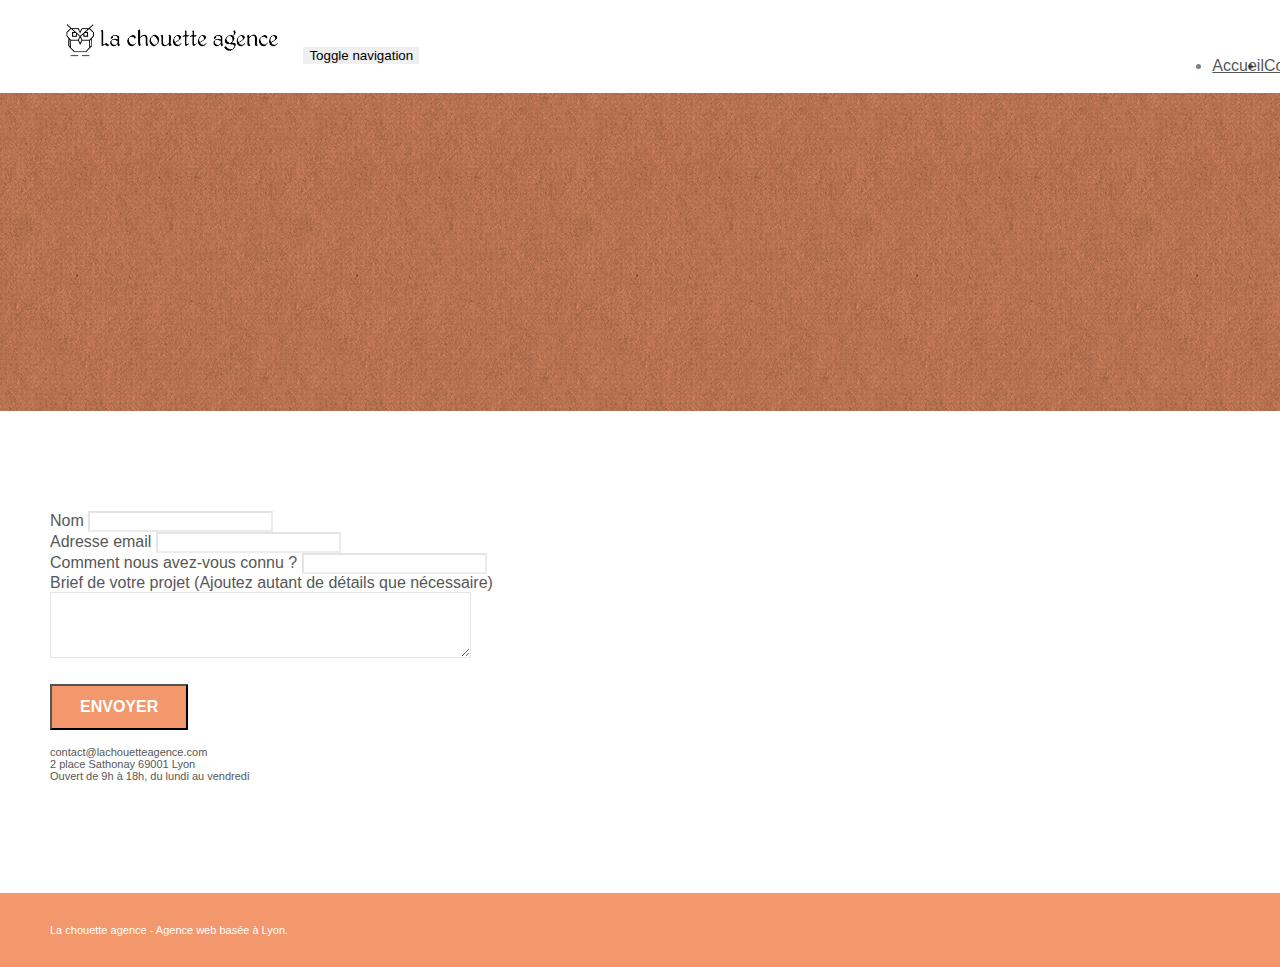
==== contact.html @ 557439ee "add modification nom page2" ====
<!doctype html>
<html lang="fr">
<head>
    <meta charset="utf-8">
    <meta name="description" content="La page contact de notre site web, vous permet d'obtenir des informations concernant vos futurs projets avec notre agence.">
    <meta name="viewport" content="width=device-width, initial-scale=1.0, viewport-fit=cover">
    <link rel="shortcut icon" type="image/png" href="favicon.jpg">
    
	<link rel="stylesheet" type="text/css" href="./css/bootstrap.min.css">
	<link rel="stylesheet" type="text/css" href="style.css">
	<link rel="stylesheet" type="text/css" href="./css/font-awesome.min.css">
	<link rel="stylesheet" type="text/css" href="./css/et-line.min.css">
	
    
	<script src="./js/jquery-2.1.0.min.js"></script>
	<script src="./js/bootstrap.min.js"></script>
	<script src="./js/blocs.min.js"></script>
	<script src="./js/jqBootstrapValidation.js"></script>
	<script src="./js/formHandler.js"></script>
    <title>La Chouette Agence, Page de Contact pour plus d'informations</title>

    
<!-- Analytics -->
 
<!-- Analytics END -->
    
</head>
<body>
<!-- Principal conteneur -->
<div class="page-container">
    
<!-- bloc-0 -->
<div class="bloc bgc-white l-bloc " id="bloc-0">
	<div class="container bloc-sm">
		<nav class="navbar row">
			<div class="navbar-header">
				<a class="navbar-brand" href="index.html"><img src="img/la-chouette-agence.png" alt="atlanta web design logo" height="40" /></a>
				<button id="nav-toggle" type="button" class="ui-navbar-toggle navbar-toggle" data-toggle="collapse" data-target=".navbar-1">
					<span class="sr-only">Toggle navigation</span><span class="icon-bar"></span><span class="icon-bar"></span><span class="icon-bar"></span>
				</button>
			</div>
			<div class="collapse navbar-collapse navbar-1 special-dropdown-nav">
				<ul class="site-navigation nav navbar-nav">
					<li>
						<a href="index.html">Accueil</a>
					</li>
					<li>
						<a href="contact.html">Contactez-nous</a>
					</li>
				</ul>
			</div>
		</nav>
	</div>
</div>
<!-- bloc-0 END -->

<!-- bloc-6 -->
<div class="bloc bg-dots-bg bg-repeat bgc-atomic-tangerine d-bloc bloc-bg-texture texture-paper" id="bloc-6">
	<div class="container bloc-lg">
		<div class="row">
			<div class="col-sm-12">
				<h1 class="text-center hero-bloc-text tc-white">
					Parlons web design !
				</h1>
				<p class="text-center mg-lg tc-white tight-width-whitespace">
					Nous sommes ravis que vous souhaitiez collaborer avec notre agence.<br>
					Parlez-nous de votre projet en complétant le formulaire ci-dessous.
				</p>
			</div>
		</div>
	</div>
</div>
<!-- bloc-6 END -->

<!-- bloc-7 -->
<div class="bloc bgc-white l-bloc" id="bloc-7">
	<div class="container bloc-lg">
		<div class="row">
			<div class="col-sm-6">
				<form id="form_1" novalidate success-msg="Your message has been sent." fail-msg="Sorry it seems that our mail server is not responding, Sorry for the inconvenience!">
					<div class="form-group">
						<label>
							Nom
						</label>
						<input id="name" class="form-control" required />
					</div>
					<div class="form-group">
						<label>
							Adresse email
						</label>
						<input id="email" class="form-control" type="email" required />
					</div>
					<div class="form-group">
						<label>
							Comment nous avez-vous connu ?
						</label>
						<input class="form-control" type="email" required id="input_504" />
					</div>
					<div class="form-group">
						<label>
							Brief de votre projet (Ajoutez autant de détails que nécessaire)<br>
						</label><textarea id="message" class="form-control" rows="4" cols="50" required></textarea>
					</div> 
					<button class="bloc-button btn btn-lg btn-block cta-hero btn-atomic-tangerine" type="submit">
						Envoyer
					</button>
				</form>
			</div>
			<div class="col-sm-6">
				<p>
					contact@lachouetteagence.com<br>2 place Sathonay 69001 Lyon<br>Ouvert de 9h à 18h, du lundi au vendredi<br>
				</p>
			</div>
		</div>
	</div>
</div>
<!-- bloc-7 END -->

<!-- ScrollToTop Button -->
<a class="bloc-button btn btn-d scrollToTop" onclick="scrollToTarget('1')"><span class="fa fa-chevron-up"></span></a>
<!-- ScrollToTop Button END-->


<!-- Footer - bloc-8 -->
<div class="bloc bgc-atomic-tangerine d-bloc" id="bloc-8">
	<div class="container bloc-sm">
		<div class="row">
			<div class="col-sm-12">
				<p class="text-center white">
					La chouette agence - Agence web basée à Lyon.<br>
				</p>
				<div class="row row-no-gutters social">
					<div class="col-sm-3">
						<div class="text-center">
							<a class="social" href="index.html"><span class="fa fa-twitter icon-md"></span></a>
						</div>
					</div>
					<div class="col-sm-3">
						<div class="text-center">
							<a class="social" href="index.html"><span class="fa fa-facebook icon-md"></span></a>
						</div>
					</div>
					<div class="col-sm-3">
						<div class="text-center">
							<a class="social" href="index.html"><span class="fa fa-dribbble icon-md"></span></a>
						</div>
					</div>
					<div class="col-sm-3">
						<div class="text-center">
							<a class="social" href="index.html"><span class="fa fa-instagram icon-md"></span></a>
						</div>
					</div>
				</div>
			</div>
		</div>
	</div>
</div>
<!-- Footer - bloc-8 END -->

</div>
<!-- Principal conteneur END -->
    

</body>
</html>
---- style.css ----
body {
    margin: 0;
    padding: 0;
    background: #FFF;
    overflow-x: hidden;
    -webkit-font-smoothing: antialiased;
    -moz-osx-font-smoothing: grayscale;
}

a,
button {
    transition: all .3s ease-in-out;
    outline: none!important;
}

a:hover {
    text-decoration: none;
    cursor: pointer;
}

#page-loading-blocs-notifaction {
    position: fixed;
    top: 0;
    bottom: 0;
    width: 100%;
    z-index: 100000;
    background: #FFFFFF url("img/pageload-spinner.gif") no-repeat center center;
}

.bloc {
    width: 100%;
    clear: both;
    background: 50% 50% no-repeat;
    padding: 0 50px;
    -webkit-background-size: cover;
    -moz-background-size: cover;
    -o-background-size: cover;
    background-size: cover;
    position: relative;
}

.bloc .container {
    padding-left: 0;
    padding-right: 0;
}

.bloc-lg {
    padding: 100px 50px;
}

.bloc-md {
    padding: 50px;
}

.bloc-sm {
    padding: 20px 50px;
}

.bg-center,
.bg-l-edge,
.bg-r-edge,
.bg-t-edge,
.bg-b-edge,
.bg-tl-edge,
.bg-bl-edge,
.bg-tr-edge,
.bg-br-edge,
.bg-repeat {
    -webkit-background-size: auto!important;
    -moz-background-size: auto!important;
    -o-background-size: auto!important;
    background-size: auto!important;
}

.bg-repeat {
    background: repeat;
}

.bg-t-edge {
    background: top no-repeat;
}

.bloc-bg-texture::before {
    content: "";
    background-size: 2px 2px;
    position: absolute;
    top: 0;
    bottom: 0;
    left: 0;
    right: 0;
}

.texture-paper::before {
    background: url("img/texture-paper.png");
    background-size: 280px 280px;
}

.b-parallax {
    background-attachment: fixed;
}

.d-bloc {
    color: rgba(255, 255, 255, .7);
}

.d-bloc button:hover {
    color: rgba(255, 255, 255, .9);
}

.d-bloc .icon-round,
.d-bloc .icon-square,
.d-bloc .icon-rounded,
.d-bloc .icon-semi-rounded-a,
.d-bloc .icon-semi-rounded-b {
    border-color: rgba(255, 255, 255, .9);
}

.d-bloc .divider-h span {
    border-color: rgba(255, 255, 255, .2);
}

.d-bloc .a-btn,
.d-bloc .navbar a,
.d-bloc .navbar-brand,
.d-bloc a .icon-sm,
.d-bloc a .icon-md,
.d-bloc a .icon-lg,
.d-bloc a .icon-xl,
.d-bloc h1 a,
.d-bloc h2 a,
.d-bloc h3 a,
.d-bloc h4 a,
.d-bloc h5 a,
.d-bloc h6 a,
.d-bloc p a {
    color: rgba(255, 255, 255, .6);
}

.d-bloc .a-btn:hover,
.d-bloc .navbar a:hover,
.d-bloc .navbar-brand:hover,
.d-bloc a:hover .icon-sm,
.d-bloc a:hover .icon-md,
.d-bloc a:hover .icon-lg,
.d-bloc a:hover .icon-xl,
.d-bloc h1 a:hover,
.d-bloc h2 a:hover,
.d-bloc h3 a:hover,
.d-bloc h4 a:hover,
.d-bloc h5 a:hover,
.d-bloc h6 a:hover,
.d-bloc p a:hover {
    color: rgba(255, 255, 255, 1);
}

.d-bloc .navbar-toggle .icon-bar {
    background: rgba(255, 255, 255, 1);
}

.d-bloc .btn-wire,
.d-bloc .btn-wire:hover {
    color: rgba(255, 255, 255, 1);
    border-color: rgba(255, 255, 255, 1);
}

.d-bloc .panel {
    color: rgba(0, 0, 0, .5);
}

.d-bloc .panel button:hover {
    color: rgba(0, 0, 0, .7);
}

.d-bloc .panel icon {
    border-color: rgba(0, 0, 0, .7);
}

.d-bloc .panel .divider-h span {
    border-color: rgba(0, 0, 0, .1);
}

.d-bloc .panel .a-btn {
    color: rgba(0, 0, 0, .6);
}

.d-bloc .panel .a-btn:hover {
    color: rgba(0, 0, 0, 1);
}

.d-bloc .panel .btn-wire,
.d-bloc .panel .btn-wire:hover {
    color: rgba(0, 0, 0, .7);
    border-color: rgba(0, 0, 0, .3);
}

.d-bloc .panel,
.l-bloc {
    color: rgba(0, 0, 0, .5);
}

.d-bloc .panel button:hover,
.l-bloc button:hover {
    color: rgba(0, 0, 0, .7);
}

.l-bloc .icon-round,
.l-bloc .icon-square,
.l-bloc .icon-rounded,
.l-bloc .icon-semi-rounded-a,
.l-bloc .icon-semi-rounded-b {
    border-color: rgba(0, 0, 0, .7);
}

.d-bloc .panel .divider-h span,
.l-bloc .divider-h span {
    border-color: rgba(0, 0, 0, .1);
}

.d-bloc .panel .a-btn,
.l-bloc .a-btn,
.l-bloc .navbar a,
.l-bloc .navbar-brand,
.l-bloc a .icon-sm,
.l-bloc a .icon-md,
.l-bloc a .icon-lg,
.l-bloc a .icon-xl,
.l-bloc h1 a,
.l-bloc h2 a,
.l-bloc h3 a,
.l-bloc h4 a,
.l-bloc h5 a,
.l-bloc h6 a,
.l-bloc p a {
    color: rgba(0, 0, 0, .6);
}

.d-bloc .panel .a-btn:hover,
.l-bloc .a-btn:hover,
.l-bloc .navbar a:hover,
.l-bloc .navbar-brand:hover,
.l-bloc a:hover .icon-sm,
.l-bloc a:hover .icon-md,
.l-bloc a:hover .icon-lg,
.l-bloc a:hover .icon-xl,
.l-bloc h1 a:hover,
.l-bloc h2 a:hover,
.l-bloc h3 a:hover,
.l-bloc h4 a:hover,
.l-bloc h5 a:hover,
.l-bloc h6 a:hover,
.l-bloc p a:hover {
    color: rgba(0, 0, 0, 1);
}

.l-bloc .navbar-toggle .icon-bar {
    color: rgba(0, 0, 0, .6);
}

.d-bloc .panel .btn-wire,
.d-bloc .panel .btn-wire:hover,
.l-bloc .btn-wire,
.l-bloc .btn-wire:hover {
    color: rgba(0, 0, 0, .7);
    border-color: rgba(0, 0, 0, .3);
}

.voffset {
    margin-top: 30px;
}

.voffset-lg {
    margin-top: 80px;
}

.row-no-gutters {
    margin-right: 0;
    margin-left: 0;
}

.row.row-no-gutters > [class^="col-"],
.row.row-no-gutters > [class*=" col-"] {
    padding-right: 0;
    padding-left: 0;
}

#bloc-1-hero h1 {
    font-size: 32px;
}

.navbar {
    margin-bottom: 0;
    z-index: 1;
}

.navbar-brand {
    height: auto;
    padding: 3px 15px;
    font-size: 25px;
    font-weight: normal;
    font-weight: 600;
    line-height: 44px;
}

.navbar-brand img {
    max-height: 200px;
    margin: 0 5px 0 0;
    display: inline;
}

.navbar-brand img[src$=svg] {
    min-width: 100px;
}

.nav-center .navbar-brand img {
    margin: 0;
}

.navbar .nav {
    padding-top: 2px;
    margin-right: -16px;
    float: right;
    z-index: 1;
}

.nav > li {
    float: left;
    margin-top: 4px;
    font-size: 16px;
}

.navbar-nav .open .dropdown-menu > li > a {
    text-align: inherit;
}

.nav > li a:hover,
.nav > li a:focus {
    background: transparent;
}

.navbar-toggle {
    margin: 10px 10px 0 0;
    border: 0px;
}

.navbar-toggle:hover {
    background: transparent!important;
}

.navbar-toggle .icon-bar {
    background-color: rgba(0, 0, 0, .5);
    width: 26px;
}

.nav-invert .navbar .nav {
    float: left;
}

.nav-invert .navbar-header,
.nav-invert .navbar-brand {
    float: right;
    position: relative;
    z-index: 2;
}

@media (min-width: 768px) {
    .site-navigation {
        position: absolute;
        top: 50%;
        right: 20px;
        transform: translate(0, -50%);
        -webkit-transform: translateY(-50%);
    }
    .nav > li .dropdown-menu a,
    .nav > li .dropdown-menu a:hover {
        color: #484848;
    }
    .nav-invert .site-navigation {
        left: 0;
        right: 0;
    }
    .nav-center {
        text-align: center;
    }
    .nav-center .navbar-header {
        width: 100%;
    }
    .nav-center .navbar-header,
    .nav-center .navbar-brand,
    .nav-center .nav > li {
        float: none;
        display: inline-block;
    }
    .nav-center .site-navigation {
        position: relative;
        width: 100%;
        right: 0;
        margin-right: 0px;
        margin-top: 20px;
    }
    .nav-center.mini-nav .navbar-toggle {
        float: none;
        margin: 10px auto 0;
    }
}

.nav > li > .dropdown a {
    background: none!important;
    display: block;
    padding: 14px 15px;
}

nav .caret {
    margin: 0 5px;
}

.dropdown-menu .dropdown-menu {
    top: -8px;
    left: 100%;
}

.dropdown-menu .dropmenu-flow-right {
    top: 100%;
    left: 0;
    margin-left: -1px;
    border-top-left-radius: 0;
    border-top-right-radius: 0;
}

.dropdown-menu .dropdown span {
    border: 4px solid black;
    border-top-color: transparent;
    border-right-color: transparent;
    border-bottom-color: transparent;
    margin: 6px -5px 0 0!important;
    float: right;
}

.mg-md {
    margin-top: 10px;
    margin-bottom: 20px;
}

.mg-lg {
    margin-top: 10px;
    margin-bottom: 40px;
}

.btn {
    margin: 0 5px 5px 0;
}

.btn.pull-right {
    margin: 0 0 5px 5px;
}

.btn-d,
.btn-d:hover,
.btn-d:focus {
    color: #FFF;
    background: rgba(0, 0, 0, .3);
}

button {
    outline: none!important;
}

.btn-rd {
    border-radius: 40px;
}

.btn-clean {
    border: 1px solid rgba(0, 0, 0, .08);
    border-bottom-color: rgba(0, 0, 0, .1);
    text-shadow: 0 1px 0 rgba(0, 0, 1, .1);
    box-shadow: 0 1px 3px rgba(0, 0, 1, .25), inset 0 1px 0 0 rgba(255, 255, 255, .15);
}

.icon-md {
    font-size: 30px!important;
}

.icon-lg {
    font-size: 60px!important;
}

.sm-shadow {
    text-shadow: 0 1px 2px rgba(0, 0, 0, .3);
}

.panel-sq,
.panel-sq .panel-heading,
.panel-sq .panel-footer {
    border-radius: 0;
}

.panel-rd {
    border-radius: 30px;
}

.panel-rd .panel-heading {
    border-radius: 29px 29px 0 0;
}

.panel-rd .panel-footer {
    border-radius: 0 0 29px 29px;
}

.form-control {
    border-color: rgba(0, 0, 0, .1);
    box-shadow: none;
}

.scrollToTop {
    width: 40px;
    height: 40px;
    position: fixed;
    bottom: 20px;
    right: 20px;
    opacity: 0;
    z-index: 500;
    transition: all .3s ease-in-out;
}

.scrollToTop span {
    margin-top: 6px;
}

.showScrollTop {
    font-size: 14px;
    opacity: 1;
}

a[data-lightbox] {
    position: relative;
    display: block;
    text-align: center;
}

a[data-lightbox]:hover::before {
    content: "+";
    font-family: "HelveticaNeue-Light", "Helvetica Neue Light", "Helvetica Neue", Helvetica, Arial;
    font-size: 32px;
    width: 50px;
    height: 50px;
    margin-left: -25px;
    border-radius: 50%;
    background: rgba(0, 0, 0, .6);
    color: #FFF;
    font-weight: 100;
    z-index: 1;
    position: absolute;
    top: 50%;
    transform: translateY(-50%);
    -webkit-transform: translateY(-50%);
}

a[data-lightbox]:hover img {
    opacity: 0.6;
    -webkit-animation-fill-mode: none;
    animation-fill-mode: none;
}

#lightbox-modal {
    display: flex;
    align-items: center;
}

#lightbox-modal .modal-dialog {
    width: 90%;
    max-width: 900px;
    margin: 0 auto 0;
}

#lightbox-modal .modal-dialog img {
    max-height: 90vh;
    margin: 0 auto;
}

.lightbox-caption {
    padding: 20px;
    color: #FFF;
    background: rgba(0, 0, 0, .5);
    position: absolute;
    left: 15px;
    right: 15px;
    bottom: 5px;
}

.close-lightbox {
    color: #FFF;
    font-size: 30px;
    position: absolute;
    top: 20px;
    right: 20px;
    z-index: 20;
    background: rgba(0, 0, 0, .5);
    border: none;
    line-height: 30px;
    padding: 0 9px 5px;
    opacity: 0.3;
}

.close-lightbox:hover,
.next-lightbox:hover,
.prev-lightbox:hover {
    opacity: 1.0;
    color: #FFF;
}

.next-lightbox,
.prev-lightbox {
    font-size: 20px;
    color: rgba(255, 255, 255, .9);
    background: rgba(0, 0, 0, .5);
    transition: all .2s ease-in-out;
    position: absolute;
    top: 45%;
    z-index: 1;
    opacity: 0.4;
}

.next-lightbox {
    padding: 6px 8px 1px 13px;
    right: 25px;
}

.prev-lightbox {
    padding: 6px 13px 1px 10px;
    left: 25px;
}

.snapshot-lb .modal-body {
    padding-bottom: 45px;
}

.snapshot-lb .lightbox-caption {
    padding: 0;
    color: rgba(0, 0, 0, .5);
    background: none;
}

h1,
h2,
h3,
h4,
h5,
h6,
p,
label,
.btn,
a {
    font-family: "helvetica";
    font-weight: 400;
    color: #575757!important;
}

.container {
    max-width: 1000px;
}

.hero-bloc-text {
    font-size: 38px;
}

.hero-bloc-text-sub {
    font-size: 36px;
}

.statement-bloc-text {
    line-height: 26px;
    font-style: italic;
    font-size: 20px;
    text-align: center;
    font-weight: lighter;
    max-width: 520px;
    margin: auto auto auto auto;
}

p {
    font-size: 11px;
}

.tight-width-whitespace {
    max-width: 600px;
    margin: auto auto auto auto;
}

.h1 {
    font-size: 20px;
    font-family: "Open Sans";
}

.cta-hero {
    margin-top: 22px;
    color: #FFFFFF!important;
    text-transform: uppercase;
    padding: 12px 28px 12px 28px;
    font-size: 16px;
    font-weight: 700;
}

.social {
    max-width: 400px;
    margin: auto auto auto auto;
}

h2 {
    font-size: 22px;
    line-height: 1.4em;
}

h3 {
    font-size: 15px;
    text-transform: uppercase;
    font-weight: 700;
    color: #333333!important;
}

.med-width-whitespace {
    max-width: 800px;
    margin: auto auto auto auto;
    box-shadow: 0px 0px 0px #000000;
}

h1 {
    color: #333333!important;
}

h4 {
    color: #333333!important;
}

.icons {
    margin-bottom: 14px;
    margin-top: 24px;
}

.white {
    color: #FFFFFF!important;
}

.portfolio-thumb {
    margin-bottom: 24px;
}

.portfolio-row {
    margin-bottom: 44px;
    margin-top: 50px;
}

.avatar {
    box-shadow: 0px 4px 9px rgba(0, 0, 0, 0.3);
}

.black-background {
    background-color: rgba(165, 147, 99, 0.7);
    padding: 40px 40px 40px 40px;
}

.bold-link {
    font-weight: 900;
    text-decoration: underline!important;
}

.bgc-white {
    background-color: #FFFFFF;
}

.bgc-dark-slate-blue {
    background-color: #364577;
}

.bgc-atomic-tangerine {
    background-color: #F3976C;
}

.tc-white {
    color: #F3976C!important;
}

.btn-atomic-tangerine {
    background: #F3976C;
    color: #FFFFFF!important;
}

.btn-atomic-tangerine:hover {
    background: #c27956!important;
    color: #FFFFFF!important;
}

.ltc-white {
    color: #FFFFFF!important;
}

.ltc-white:hover {
    color: #cccccc!important;
}

.ltc-atomic-tangerine {
    color: #F3976C!important;
}

.ltc-atomic-tangerine:hover {
    color: #c27956!important;
}

.icon-dark-slate-blue {
    color: #364577!important;
    border-color: #364577!important;
}

.bg-dots-bg {
    background-image: url("img/dots-bg.png");
}

.bg-lines-h2-bg {
    background-image: url("img/lines-h2-bg.png");
}

.bg-banniere {
    background-image: url("img/la-chouette-agence-banniere.jpg");
}

.bg-presentation {
    background-image: url("img/image-de-presentation.bmp");
}

@media (max-width: 1024px) {
    .bloc {
        padding-left: 20px;
        padding-right: 20px;
    }
    .bloc.full-width-bloc,
    .bloc-tile-2.full-width-bloc .container,
    .bloc-tile-3.full-width-bloc .container,
    .bloc-tile-4.full-width-bloc .container {
        padding-left: 0;
        padding-right: 0;
    }
}

@media (max-width: 992px) and (min-width: 768px) {
    .navbar .nav {
        max-width: 80%
    }
    .nav-center.navbar .nav {
        max-width: 100%
    }
}

@media only screen and (min-device-width: 768px) and (max-device-width: 1024px) and (orientation: landscape) {
    .b-parallax {
        background-attachment: scroll;
    }
}

@media only screen and (min-device-width: 1024px) and (max-device-width: 1366px) and (-webkit-min-device-pixel-ratio: 1.5) {
    .b-parallax {
        background-attachment: scroll;
    }
}

@media (max-width: 991px) {
    .container {
        width: 100%;
    }
    .b-parallax {
        background-attachment: scroll;
    }
    .page-container,
    #hero-bloc {
        overflow-x: hidden;
        position: relative;
    }
    .bloc {
        padding-left: constant(safe-area-inset-left);
        padding-right: constant(safe-area-inset-right);
    }
    .bloc-group,
    .bloc-group .bloc {
        display: block;
        width: 100%;
    }
    .bloc-fill-screen .fill-bloc-top-edge,
    .bloc-fill-screen .fill-bloc-bottom-edge {
        padding: 0 20px;
        padding-left: constant(safe-area-inset-left);
        padding-right: constant(safe-area-inset-right);
    }
}

@media (max-width: 767px) {
    .page-container {
        overflow-x: hidden;
        position: relative;
    }
    h1,
    h2,
    h3,
    h4,
    h5,
    h6,
    p,
    #disqus_thread {
        padding-left: 10px!important;
        padding-right: 10px!important;
    }
    .b-parallax {
        background-attachment: scroll;
    }
    .navbar .nav {
        padding-top: 0;
        border-top: 1px solid rgba(0, 0, 0, .2);
        float: none!important;
    }
    .navbar.row {
        margin-left: 0;
        margin-right: 0;
    }
    .site-navigation {
        position: inherit;
        transform: none;
        -webkit-transform: none;
        -ms-transform: none;
    }
    .nav > li {
        margin-top: 0;
        border-bottom: 1px solid rgba(0, 0, 0, .1);
        background: rgba(0, 0, 0, .05);
        text-align: left;
        padding-left: 15px;
        width: 100%;
    }
    .nav > li:hover {
        background: rgba(0, 0, 0, .08);
    }
    .dropdown .dropdown a .caret {
        float: none;
        margin: 5px 0 0 10px!important;
        border: 4px solid black;
        border-bottom-color: transparent;
        border-right-color: transparent;
        border-left-color: transparent;
    }
    #hero-bloc .navbar .nav {
        background: rgba(0, 0, 0, .8);
    }
    #hero-bloc .navbar .nav a {
        color: rgba(255, 255, 255, .6);
    }
    .hero {
        padding: 50px 0;
    }
    .hero-nav {
        left: -1px;
        right: -1px;
    }
    .navbar-collapse {
        padding: 0;
        overflow-x: hidden;
        -webkit-box-shadow: none;
        box-shadow: none;
    }
    .navbar-brand img {
        max-height: 40px;
        width: auto;
    }
    .nav-invert .navbar-header {
        float: none;
        width: 100%;
    }
    .nav-invert .navbar-toggle {
        float: left;
        margin-left: 10px;
    }
    .bloc {
        padding-left: 0;
        padding-right: 0;
    }
    .bloc-xxl,
    .bloc-xl,
    .bloc-lg {
        padding: 40px 0;
    }
    .bloc-sm,
    .bloc-md {
        padding-left: 0;
        padding-right: 0;
    }
    .bloc-tile-2 .container,
    .bloc-tile-3 .container,
    .bloc-tile-4 .container,
    .bloc-fill-screen .fill-bloc-top-edge,
    .bloc-fill-screen .fill-bloc-bottom-edge {
        padding-left: 0;
        padding-right: 0;
    }
    .a-block {
        padding: 0 10px;
    }
    .btn-dwn {
        display: none;
    }
    .voffset {
        margin-top: 5px;
    }
    .voffset-md {
        margin-top: 20px;
    }
    .voffset-lg {
        margin-top: 30px;
    }
    form {
        padding: 5px;
    }
    .close-lightbox {
        display: inline-block;
    }
    .blocsapp-device-iphone5 {
        background-size: 216px 425px;
        padding-top: 60px;
        width: 216px;
        height: 425px;
    }
    .blocsapp-device-iphone5 img {
        width: 180px;
        height: 320px;
    }
}

@media (max-width: 400px) {
    .bloc {
        padding-left: 0;
        padding-right: 0;
    }
}

@media (max-width: 767px) {
    .bloc-mob-center-text {
        text-align: center;
    }
}
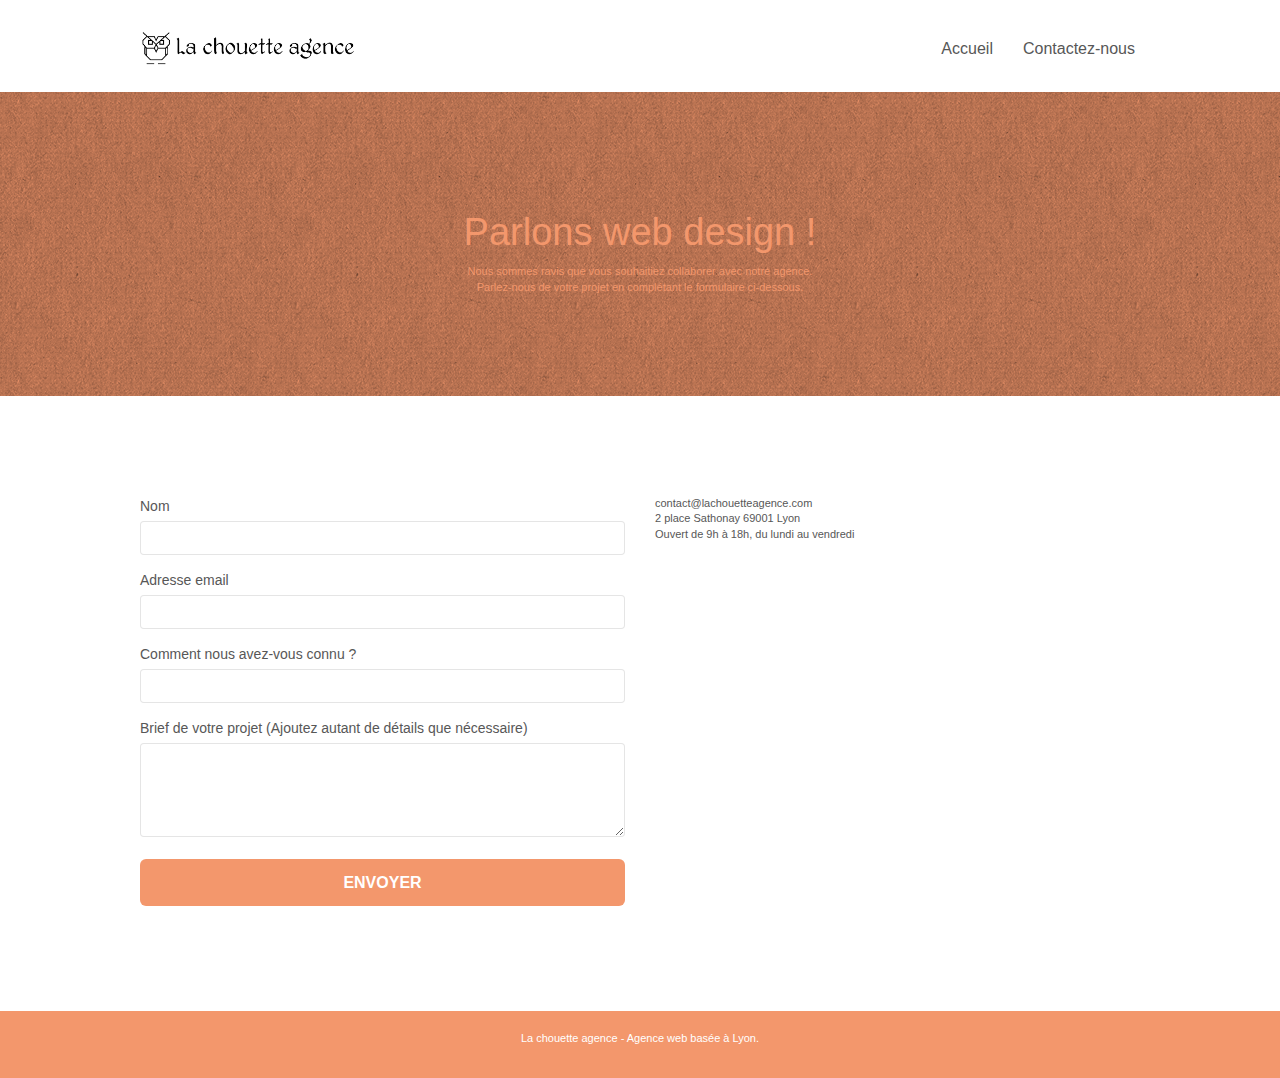
==== commit 86b22a14: "add image avec bonne extension et bon dimension" ====
--- a/contact.html
+++ b/contact.html
@@ -1,165 +1,164 @@
 <!doctype html>
 <html lang="fr">
-<head>
-    <meta charset="utf-8">
-    <meta name="description" content="La page contact de notre site web, vous permet d'obtenir des informations concernant vos futurs projets avec notre agence.">
-    <meta name="viewport" content="width=device-width, initial-scale=1.0, viewport-fit=cover">
-    <link rel="shortcut icon" type="image/png" href="favicon.jpg">
-    
-	<link rel="stylesheet" type="text/css" href="./css/bootstrap.min.css">
-	<link rel="stylesheet" type="text/css" href="style.css">
-	<link rel="stylesheet" type="text/css" href="./css/font-awesome.min.css">
-	<link rel="stylesheet" type="text/css" href="./css/et-line.min.css">
+	<head>
+		<meta charset="utf-8">
+		<meta name="description" content="La page contact de notre site web, vous permet d'obtenir des informations concernant vos futurs projets avec notre agence.">
+		<meta name="viewport" content="width=device-width, initial-scale=1.0, viewport-fit=cover">
+		<link rel="shortcut icon" type="image/png" href="favicon.jpg">
+		
+		<link rel="stylesheet" type="text/css" href="./css/bootstrap.css">
+		<link rel="stylesheet" type="text/css" href="style.css">
+		<link rel="stylesheet" type="text/css" href="./css/font-awesome.min.css">
+		<link rel="stylesheet" type="text/css" href="./css/et-line.css">
+		
+		<script src="./js/jquery-2.1.0.js"></script>
+		<script src="./js/bootstrap.js"></script>
+		<script src="./js/blocs.js"></script>
+		<script src="./js/jqBootstrapValidation.js"></script>
+		<script src="./js/formHandler.js"></script>
+
+		<title>La Chouette Agence, Page de Contact pour plus d'informations</title>
+
+	<!-- Analytics -->	
+	<!-- Analytics END -->
+	</head>
 	
-    
-	<script src="./js/jquery-2.1.0.min.js"></script>
-	<script src="./js/bootstrap.min.js"></script>
-	<script src="./js/blocs.min.js"></script>
-	<script src="./js/jqBootstrapValidation.js"></script>
-	<script src="./js/formHandler.js"></script>
-    <title>La Chouette Agence, Page de Contact pour plus d'informations</title>
+	<body>
+	<!-- Principal conteneur -->
+	<div class="page-container">
+		
+	<!-- header -->
+		<header class="bloc bgc-white l-bloc " id="bloc-0"> <!--changement-->
+				<div class="container bloc-sm">
+					<nav class="navbar row">
+						<div class="navbar-header">
+							<a class="navbar-brand" href="index.html"><img src="img/la-chouette-agence.png" alt="paris web design logo agence web meilleure agence" height="40" /></a>
+							<button id="nav-toggle" type="button" class="ui-navbar-toggle navbar-toggle" data-toggle="collapse" data-target=".navbar-1">
+								<span class="sr-only">Toggle navigation</span><span class="icon-bar"></span><span class="icon-bar"></span><span class="icon-bar"></span>
+							</button>
+						</div>
 
-    
-<!-- Analytics -->
- 
-<!-- Analytics END -->
-    
-</head>
-<body>
-<!-- Principal conteneur -->
-<div class="page-container">
-    
-<!-- bloc-0 -->
-<div class="bloc bgc-white l-bloc " id="bloc-0">
-	<div class="container bloc-sm">
-		<nav class="navbar row">
-			<div class="navbar-header">
-				<a class="navbar-brand" href="index.html"><img src="img/la-chouette-agence.png" alt="atlanta web design logo" height="40" /></a>
-				<button id="nav-toggle" type="button" class="ui-navbar-toggle navbar-toggle" data-toggle="collapse" data-target=".navbar-1">
-					<span class="sr-only">Toggle navigation</span><span class="icon-bar"></span><span class="icon-bar"></span><span class="icon-bar"></span>
-				</button>
-			</div>
-			<div class="collapse navbar-collapse navbar-1 special-dropdown-nav">
-				<ul class="site-navigation nav navbar-nav">
-					<li>
-						<a href="index.html">Accueil</a>
-					</li>
-					<li>
-						<a href="contact.html">Contactez-nous</a>
-					</li>
-				</ul>
-			</div>
-		</nav>
-	</div>
-</div>
-<!-- bloc-0 END -->
+						<div class="collapse navbar-collapse navbar-1 special-dropdown-nav">
+							<ul class="site-navigation nav navbar-nav">
+								<li>
+									<a href="index.html">Accueil</a>
+								</li>
+								<li>
+									<a href="contact.html">Contactez-nous</a> 
+								</li>
+							</ul>
+						</div>
+					</nav>
+				</div>
+			</header>
+	<!-- header END -->
 
-<!-- bloc-6 -->
-<div class="bloc bg-dots-bg bg-repeat bgc-atomic-tangerine d-bloc bloc-bg-texture texture-paper" id="bloc-6">
-	<div class="container bloc-lg">
-		<div class="row">
-			<div class="col-sm-12">
-				<h1 class="text-center hero-bloc-text tc-white">
-					Parlons web design !
-				</h1>
-				<p class="text-center mg-lg tc-white tight-width-whitespace">
-					Nous sommes ravis que vous souhaitiez collaborer avec notre agence.<br>
-					Parlez-nous de votre projet en complétant le formulaire ci-dessous.
-				</p>
+	<!-- bloc-6 -->
+	<div class="bloc bg-dots-bg bg-repeat bgc-atomic-tangerine d-bloc bloc-bg-texture texture-paper" id="bloc-6">
+		<div class="container bloc-lg">
+			<div class="row">
+				<div class="col-sm-12">
+					<h1 class="text-center hero-bloc-text tc-white">
+						Parlons web design !
+					</h1>
+					<p class="text-center mg-lg tc-white tight-width-whitespace">
+						Nous sommes ravis que vous souhaitiez collaborer avec notre agence.<br>
+						Parlez-nous de votre projet en complétant le formulaire ci-dessous.
+					</p>
+				</div>
 			</div>
 		</div>
 	</div>
-</div>
-<!-- bloc-6 END -->
+	<!-- bloc-6 END -->
 
-<!-- bloc-7 -->
-<div class="bloc bgc-white l-bloc" id="bloc-7">
-	<div class="container bloc-lg">
-		<div class="row">
-			<div class="col-sm-6">
-				<form id="form_1" novalidate success-msg="Your message has been sent." fail-msg="Sorry it seems that our mail server is not responding, Sorry for the inconvenience!">
-					<div class="form-group">
-						<label>
-							Nom
-						</label>
-						<input id="name" class="form-control" required />
-					</div>
-					<div class="form-group">
-						<label>
-							Adresse email
-						</label>
-						<input id="email" class="form-control" type="email" required />
-					</div>
-					<div class="form-group">
-						<label>
-							Comment nous avez-vous connu ?
-						</label>
-						<input class="form-control" type="email" required id="input_504" />
-					</div>
-					<div class="form-group">
-						<label>
-							Brief de votre projet (Ajoutez autant de détails que nécessaire)<br>
-						</label><textarea id="message" class="form-control" rows="4" cols="50" required></textarea>
-					</div> 
-					<button class="bloc-button btn btn-lg btn-block cta-hero btn-atomic-tangerine" type="submit">
-						Envoyer
-					</button>
-				</form>
-			</div>
-			<div class="col-sm-6">
-				<p>
-					contact@lachouetteagence.com<br>2 place Sathonay 69001 Lyon<br>Ouvert de 9h à 18h, du lundi au vendredi<br>
-				</p>
+	<!-- bloc-7 -->
+	<div class="bloc bgc-white l-bloc" id="bloc-7">
+		<div class="container bloc-lg">
+			<div class="row">
+				<div class="col-sm-6">
+					<form id="form_1" novalidate success-msg="Your message has been sent." fail-msg="Sorry it seems that our mail server is not responding, Sorry for the inconvenience!">
+						<div class="form-group">
+							<label>
+								Nom
+							</label>
+							<input id="name" class="form-control" required />
+						</div>
+						<div class="form-group">
+							<label>
+								Adresse email
+							</label>
+							<input id="email" class="form-control" type="email" required />
+						</div>
+						<div class="form-group">
+							<label>
+								Comment nous avez-vous connu ?
+							</label>
+							<input class="form-control" type="email" required id="input_504" />
+						</div>
+						<div class="form-group">
+							<label>
+								Brief de votre projet (Ajoutez autant de détails que nécessaire)<br>
+							</label><textarea id="message" class="form-control" rows="4" cols="50" required></textarea>
+						</div> 
+						<button class="bloc-button btn btn-lg btn-block cta-hero btn-atomic-tangerine" type="submit">
+							Envoyer
+						</button>
+					</form>
+				</div>
+				<div class="col-sm-6">
+					<p>
+						contact@lachouetteagence.com<br>2 place Sathonay 69001 Lyon<br>Ouvert de 9h à 18h, du lundi au vendredi<br>
+					</p>
+				</div>
 			</div>
 		</div>
 	</div>
-</div>
-<!-- bloc-7 END -->
+	<!-- bloc-7 END -->
 
-<!-- ScrollToTop Button -->
-<a class="bloc-button btn btn-d scrollToTop" onclick="scrollToTarget('1')"><span class="fa fa-chevron-up"></span></a>
-<!-- ScrollToTop Button END-->
+	<!-- ScrollToTop Button -->
+	<a class="bloc-button btn btn-d scrollToTop" onclick="scrollToTarget('1')"><span class="fa fa-chevron-up"></span></a>
+	<!-- ScrollToTop Button END-->
 
 
-<!-- Footer - bloc-8 -->
-<div class="bloc bgc-atomic-tangerine d-bloc" id="bloc-8">
-	<div class="container bloc-sm">
-		<div class="row">
-			<div class="col-sm-12">
-				<p class="text-center white">
-					La chouette agence - Agence web basée à Lyon.<br>
-				</p>
-				<div class="row row-no-gutters social">
-					<div class="col-sm-3">
-						<div class="text-center">
-							<a class="social" href="index.html"><span class="fa fa-twitter icon-md"></span></a>
+	<!-- Footer - bloc-8 -->
+	<div class="bloc bgc-atomic-tangerine d-bloc" id="bloc-8">
+		<div class="container bloc-sm">
+			<div class="row">
+				<div class="col-sm-12">
+					<p class="text-center white">
+						La chouette agence - Agence web basée à Lyon.<br>
+					</p>
+					<div class="row row-no-gutters social">
+						<div class="col-sm-3">
+							<div class="text-center">
+								<a class="social" href="index.html"><span class="fa fa-twitter icon-md"></span></a>
+							</div>
 						</div>
-					</div>
-					<div class="col-sm-3">
-						<div class="text-center">
-							<a class="social" href="index.html"><span class="fa fa-facebook icon-md"></span></a>
+						<div class="col-sm-3">
+							<div class="text-center">
+								<a class="social" href="index.html"><span class="fa fa-facebook icon-md"></span></a>
+							</div>
 						</div>
-					</div>
-					<div class="col-sm-3">
-						<div class="text-center">
-							<a class="social" href="index.html"><span class="fa fa-dribbble icon-md"></span></a>
+						<div class="col-sm-3">
+							<div class="text-center">
+								<a class="social" href="index.html"><span class="fa fa-dribbble icon-md"></span></a>
+							</div>
 						</div>
-					</div>
-					<div class="col-sm-3">
-						<div class="text-center">
-							<a class="social" href="index.html"><span class="fa fa-instagram icon-md"></span></a>
+						<div class="col-sm-3">
+							<div class="text-center">
+								<a class="social" href="index.html"><span class="fa fa-instagram icon-md"></span></a>
+							</div>
 						</div>
 					</div>
 				</div>
 			</div>
 		</div>
 	</div>
-</div>
-<!-- Footer - bloc-8 END -->
+	<!-- Footer - bloc-8 END -->
 
-</div>
-<!-- Principal conteneur END -->
-    
+	</div>
+	<!-- Principal conteneur END -->
+		
 
-</body>
+	</body>
 </html>
--- a/css/et-line.css
+++ b/css/et-line.css
@@ -0,0 +1,519 @@
+@font-face {
+    font-family: et-line;
+    src: url(../fonts/et-line.eot);
+    src: url(../fonts/et-line.eot?#iefix) format('embedded-opentype'), url(../fonts/et-line.woff) format('woff'), url(../fonts/et-line.ttf) format('truetype'), url(../fonts/et-line.svg#et-line) format('svg');
+    font-weight: 400;
+    font-style: normal
+}
+
+.et-icon-adjustments,
+.et-icon-alarmclock,
+.et-icon-anchor,
+.et-icon-aperture,
+.et-icon-attachment,
+.et-icon-bargraph,
+.et-icon-basket,
+.et-icon-beaker,
+.et-icon-bike,
+.et-icon-book-open,
+.et-icon-briefcase,
+.et-icon-browser,
+.et-icon-calendar,
+.et-icon-camera,
+.et-icon-caution,
+.et-icon-chat,
+.et-icon-circle-compass,
+.et-icon-clipboard,
+.et-icon-clock,
+.et-icon-cloud,
+.et-icon-compass,
+.et-icon-desktop,
+.et-icon-dial,
+.et-icon-document,
+.et-icon-documents,
+.et-icon-download,
+.et-icon-dribbble,
+.et-icon-edit,
+.et-icon-envelope,
+.et-icon-expand,
+.et-icon-facebook,
+.et-icon-flag,
+.et-icon-focus,
+.et-icon-gears,
+.et-icon-genius,
+.et-icon-gift,
+.et-icon-global,
+.et-icon-globe,
+.et-icon-googleplus,
+.et-icon-grid,
+.et-icon-happy,
+.et-icon-hazardous,
+.et-icon-heart,
+.et-icon-hotairballoon,
+.et-icon-hourglass,
+.et-icon-key,
+.et-icon-laptop,
+.et-icon-layers,
+.et-icon-lifesaver,
+.et-icon-lightbulb,
+.et-icon-linegraph,
+.et-icon-linkedin,
+.et-icon-lock,
+.et-icon-magnifying-glass,
+.et-icon-map,
+.et-icon-map-pin,
+.et-icon-megaphone,
+.et-icon-mic,
+.et-icon-mobile,
+.et-icon-newspaper,
+.et-icon-notebook,
+.et-icon-paintbrush,
+.et-icon-paperclip,
+.et-icon-pencil,
+.et-icon-phone,
+.et-icon-picture,
+.et-icon-pictures,
+.et-icon-piechart,
+.et-icon-presentation,
+.et-icon-pricetags,
+.et-icon-printer,
+.et-icon-profile-female,
+.et-icon-profile-male,
+.et-icon-puzzle,
+.et-icon-quote,
+.et-icon-recycle,
+.et-icon-refresh,
+.et-icon-ribbon,
+.et-icon-rss,
+.et-icon-sad,
+.et-icon-scissors,
+.et-icon-scope,
+.et-icon-search,
+.et-icon-shield,
+.et-icon-speedometer,
+.et-icon-strategy,
+.et-icon-streetsign,
+.et-icon-tablet,
+.et-icon-target,
+.et-icon-telescope,
+.et-icon-toolbox,
+.et-icon-tools,
+.et-icon-tools-2,
+.et-icon-trophy,
+.et-icon-tumblr,
+.et-icon-twitter,
+.et-icon-upload,
+.et-icon-video,
+.et-icon-wallet,
+.et-icon-wine {
+    font-family: et-line;
+    speak: none;
+    font-style: normal;
+    font-weight: 400;
+    font-variant: normal;
+    text-transform: none;
+    line-height: 1;
+    -webkit-font-smoothing: antialiased;
+    -moz-osx-font-smoothing: grayscale;
+    display: inline-block
+}
+
+.et-icon-mobile:before {
+    content: "\e000"
+}
+
+.et-icon-laptop:before {
+    content: "\e001"
+}
+
+.et-icon-desktop:before {
+    content: "\e002"
+}
+
+.et-icon-tablet:before {
+    content: "\e003"
+}
+
+.et-icon-phone:before {
+    content: "\e004"
+}
+
+.et-icon-document:before {
+    content: "\e005"
+}
+
+.et-icon-documents:before {
+    content: "\e006"
+}
+
+.et-icon-search:before {
+    content: "\e007"
+}
+
+.et-icon-clipboard:before {
+    content: "\e008"
+}
+
+.et-icon-newspaper:before {
+    content: "\e009"
+}
+
+.et-icon-notebook:before {
+    content: "\e00a"
+}
+
+.et-icon-book-open:before {
+    content: "\e00b"
+}
+
+.et-icon-browser:before {
+    content: "\e00c"
+}
+
+.et-icon-calendar:before {
+    content: "\e00d"
+}
+
+.et-icon-presentation:before {
+    content: "\e00e"
+}
+
+.et-icon-picture:before {
+    content: "\e00f"
+}
+
+.et-icon-pictures:before {
+    content: "\e010"
+}
+
+.et-icon-video:before {
+    content: "\e011"
+}
+
+.et-icon-camera:before {
+    content: "\e012"
+}
+
+.et-icon-printer:before {
+    content: "\e013"
+}
+
+.et-icon-toolbox:before {
+    content: "\e014"
+}
+
+.et-icon-briefcase:before {
+    content: "\e015"
+}
+
+.et-icon-wallet:before {
+    content: "\e016"
+}
+
+.et-icon-gift:before {
+    content: "\e017"
+}
+
+.et-icon-bargraph:before {
+    content: "\e018"
+}
+
+.et-icon-grid:before {
+    content: "\e019"
+}
+
+.et-icon-expand:before {
+    content: "\e01a"
+}
+
+.et-icon-focus:before {
+    content: "\e01b"
+}
+
+.et-icon-edit:before {
+    content: "\e01c"
+}
+
+.et-icon-adjustments:before {
+    content: "\e01d"
+}
+
+.et-icon-ribbon:before {
+    content: "\e01e"
+}
+
+.et-icon-hourglass:before {
+    content: "\e01f"
+}
+
+.et-icon-lock:before {
+    content: "\e020"
+}
+
+.et-icon-megaphone:before {
+    content: "\e021"
+}
+
+.et-icon-shield:before {
+    content: "\e022"
+}
+
+.et-icon-trophy:before {
+    content: "\e023"
+}
+
+.et-icon-flag:before {
+    content: "\e024"
+}
+
+.et-icon-map:before {
+    content: "\e025"
+}
+
+.et-icon-puzzle:before {
+    content: "\e026"
+}
+
+.et-icon-basket:before {
+    content: "\e027"
+}
+
+.et-icon-envelope:before {
+    content: "\e028"
+}
+
+.et-icon-streetsign:before {
+    content: "\e029"
+}
+
+.et-icon-telescope:before {
+    content: "\e02a"
+}
+
+.et-icon-gears:before {
+    content: "\e02b"
+}
+
+.et-icon-key:before {
+    content: "\e02c"
+}
+
+.et-icon-paperclip:before {
+    content: "\e02d"
+}
+
+.et-icon-attachment:before {
+    content: "\e02e"
+}
+
+.et-icon-pricetags:before {
+    content: "\e02f"
+}
+
+.et-icon-lightbulb:before {
+    content: "\e030"
+}
+
+.et-icon-layers:before {
+    content: "\e031"
+}
+
+.et-icon-pencil:before {
+    content: "\e032"
+}
+
+.et-icon-tools:before {
+    content: "\e033"
+}
+
+.et-icon-tools-2:before {
+    content: "\e034"
+}
+
+.et-icon-scissors:before {
+    content: "\e035"
+}
+
+.et-icon-paintbrush:before {
+    content: "\e036"
+}
+
+.et-icon-magnifying-glass:before {
+    content: "\e037"
+}
+
+.et-icon-circle-compass:before {
+    content: "\e038"
+}
+
+.et-icon-linegraph:before {
+    content: "\e039"
+}
+
+.et-icon-mic:before {
+    content: "\e03a"
+}
+
+.et-icon-strategy:before {
+    content: "\e03b"
+}
+
+.et-icon-beaker:before {
+    content: "\e03c"
+}
+
+.et-icon-caution:before {
+    content: "\e03d"
+}
+
+.et-icon-recycle:before {
+    content: "\e03e"
+}
+
+.et-icon-anchor:before {
+    content: "\e03f"
+}
+
+.et-icon-profile-male:before {
+    content: "\e040"
+}
+
+.et-icon-profile-female:before {
+    content: "\e041"
+}
+
+.et-icon-bike:before {
+    content: "\e042"
+}
+
+.et-icon-wine:before {
+    content: "\e043"
+}
+
+.et-icon-hotairballoon:before {
+    content: "\e044"
+}
+
+.et-icon-globe:before {
+    content: "\e045"
+}
+
+.et-icon-genius:before {
+    content: "\e046"
+}
+
+.et-icon-map-pin:before {
+    content: "\e047"
+}
+
+.et-icon-dial:before {
+    content: "\e048"
+}
+
+.et-icon-chat:before {
+    content: "\e049"
+}
+
+.et-icon-heart:before {
+    content: "\e04a"
+}
+
+.et-icon-cloud:before {
+    content: "\e04b"
+}
+
+.et-icon-upload:before {
+    content: "\e04c"
+}
+
+.et-icon-download:before {
+    content: "\e04d"
+}
+
+.et-icon-target:before {
+    content: "\e04e"
+}
+
+.et-icon-hazardous:before {
+    content: "\e04f"
+}
+
+.et-icon-piechart:before {
+    content: "\e050"
+}
+
+.et-icon-speedometer:before {
+    content: "\e051"
+}
+
+.et-icon-global:before {
+    content: "\e052"
+}
+
+.et-icon-compass:before {
+    content: "\e053"
+}
+
+.et-icon-lifesaver:before {
+    content: "\e054"
+}
+
+.et-icon-clock:before {
+    content: "\e055"
+}
+
+.et-icon-aperture:before {
+    content: "\e056"
+}
+
+.et-icon-quote:before {
+    content: "\e057"
+}
+
+.et-icon-scope:before {
+    content: "\e058"
+}
+
+.et-icon-alarmclock:before {
+    content: "\e059"
+}
+
+.et-icon-refresh:before {
+    content: "\e05a"
+}
+
+.et-icon-happy:before {
+    content: "\e05b"
+}
+
+.et-icon-sad:before {
+    content: "\e05c"
+}
+
+.et-icon-facebook:before {
+    content: "\e05d"
+}
+
+.et-icon-twitter:before {
+    content: "\e05e"
+}
+
+.et-icon-googleplus:before {
+    content: "\e05f"
+}
+
+.et-icon-rss:before {
+    content: "\e060"
+}
+
+.et-icon-tumblr:before {
+    content: "\e061"
+}
+
+.et-icon-linkedin:before {
+    content: "\e062"
+}
+
+.et-icon-dribbble:before {
+    content: "\e063"
+}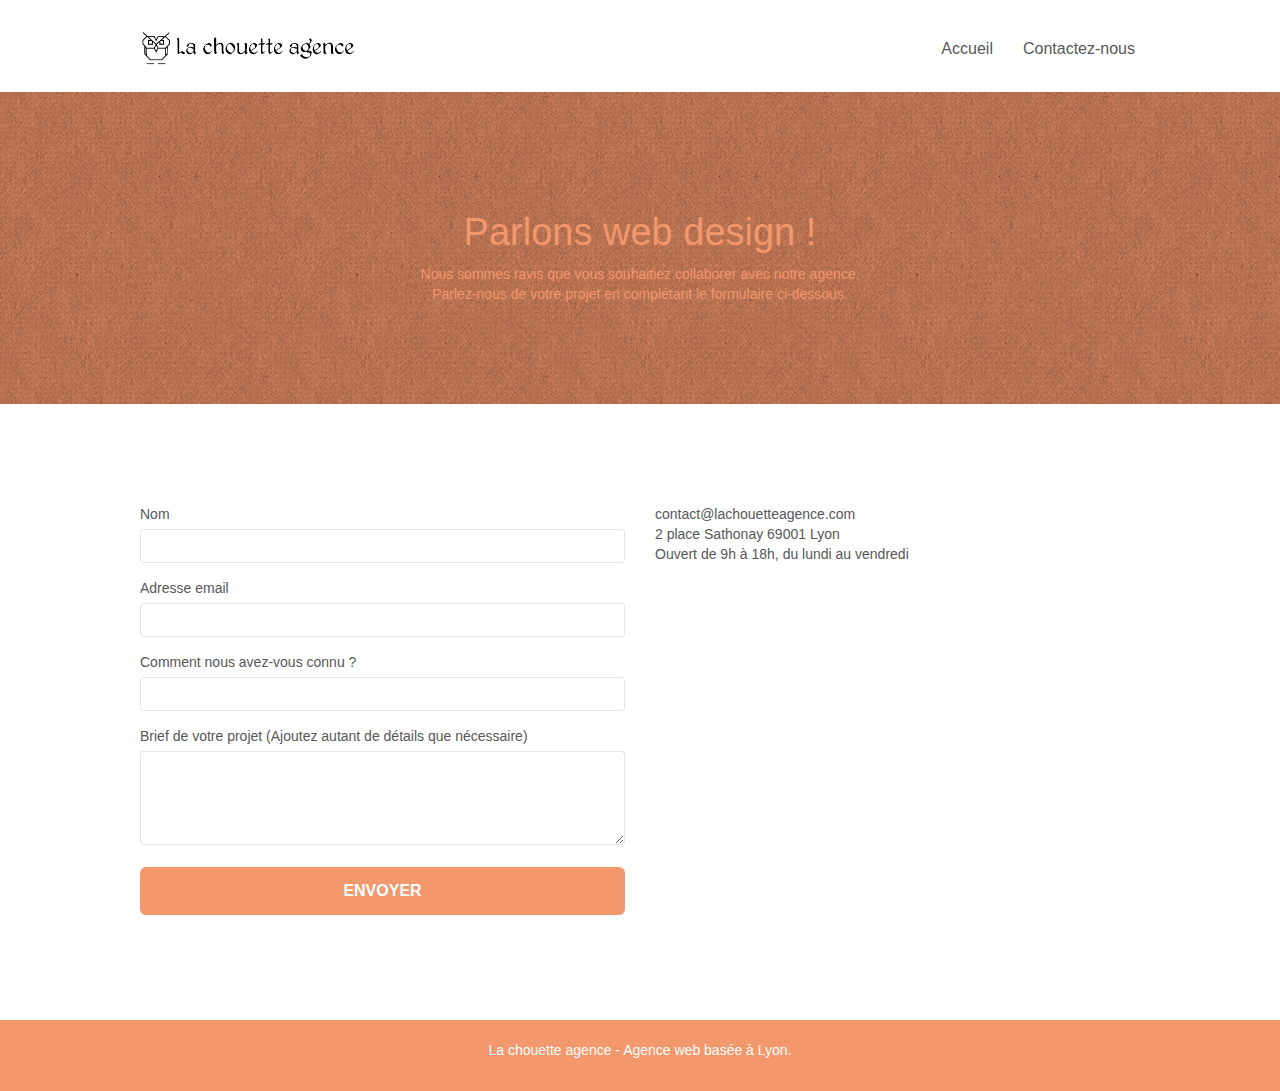
==== commit e132fe92: "add modification size des éléments" ====
--- a/contact.html
+++ b/contact.html
@@ -25,140 +25,141 @@
 	
 	<body>
 	<!-- Principal conteneur -->
-	<div class="page-container">
-		
-	<!-- header -->
-		<header class="bloc bgc-white l-bloc " id="bloc-0"> <!--changement-->
-				<div class="container bloc-sm">
-					<nav class="navbar row">
-						<div class="navbar-header">
-							<a class="navbar-brand" href="index.html"><img src="img/la-chouette-agence.png" alt="paris web design logo agence web meilleure agence" height="40" /></a>
-							<button id="nav-toggle" type="button" class="ui-navbar-toggle navbar-toggle" data-toggle="collapse" data-target=".navbar-1">
-								<span class="sr-only">Toggle navigation</span><span class="icon-bar"></span><span class="icon-bar"></span><span class="icon-bar"></span>
-							</button>
+		<div class="page-container">
+			
+		<!-- header -->
+			<header class="bloc bgc-white l-bloc " id="bloc-0"> <!--changement-->
+					<div class="container bloc-sm">
+						<nav class="navbar row">
+							<div class="navbar-header">
+								<a class="navbar-brand" href="index.html"><img src="img/la-chouette-agence.png" alt="paris web design logo agence web meilleure agence" height="40" /></a>
+								<button id="nav-toggle" type="button" class="ui-navbar-toggle navbar-toggle" data-toggle="collapse" data-target=".navbar-1">
+									<span class="sr-only">Toggle navigation</span><span class="icon-bar"></span><span class="icon-bar"></span><span class="icon-bar"></span>
+								</button>
+							</div>
+
+							<div class="collapse navbar-collapse navbar-1 special-dropdown-nav">
+								<ul class="site-navigation nav navbar-nav">
+									<li>
+										<a href="index.html">Accueil</a>
+									</li>
+									<li>
+										<a href="contact.html">Contactez-nous</a> 
+									</li>
+								</ul>
+							</div>
+						</nav>
+					</div>
+				</header>
+		<!-- header END -->
+
+		<main>
+			<!-- bloc-6 -->
+			<div class="bloc bg-dots-bg bg-repeat bgc-atomic-tangerine d-bloc bloc-bg-texture texture-paper" id="bloc-6">
+				<div class="container bloc-lg">
+					<div class="row">
+						<div class="col-sm-12">
+							<h1 class="text-center hero-bloc-text tc-white">
+								Parlons web design !
+							</h1>
+							<p class="text-center mg-lg tc-white tight-width-whitespace">
+								Nous sommes ravis que vous souhaitiez collaborer avec notre agence.<br>
+								Parlez-nous de votre projet en complétant le formulaire ci-dessous.
+							</p>
 						</div>
-
-						<div class="collapse navbar-collapse navbar-1 special-dropdown-nav">
-							<ul class="site-navigation nav navbar-nav">
-								<li>
-									<a href="index.html">Accueil</a>
-								</li>
-								<li>
-									<a href="contact.html">Contactez-nous</a> 
-								</li>
-							</ul>
-						</div>
-					</nav>
-				</div>
-			</header>
-	<!-- header END -->
-
-	<!-- bloc-6 -->
-	<div class="bloc bg-dots-bg bg-repeat bgc-atomic-tangerine d-bloc bloc-bg-texture texture-paper" id="bloc-6">
-		<div class="container bloc-lg">
-			<div class="row">
-				<div class="col-sm-12">
-					<h1 class="text-center hero-bloc-text tc-white">
-						Parlons web design !
-					</h1>
-					<p class="text-center mg-lg tc-white tight-width-whitespace">
-						Nous sommes ravis que vous souhaitiez collaborer avec notre agence.<br>
-						Parlez-nous de votre projet en complétant le formulaire ci-dessous.
-					</p>
+					</div>
 				</div>
 			</div>
-		</div>
-	</div>
-	<!-- bloc-6 END -->
+			<!-- bloc-6 END -->
 
-	<!-- bloc-7 -->
-	<div class="bloc bgc-white l-bloc" id="bloc-7">
-		<div class="container bloc-lg">
-			<div class="row">
-				<div class="col-sm-6">
-					<form id="form_1" novalidate success-msg="Your message has been sent." fail-msg="Sorry it seems that our mail server is not responding, Sorry for the inconvenience!">
-						<div class="form-group">
-							<label>
-								Nom
-							</label>
-							<input id="name" class="form-control" required />
+			<!-- bloc-7 -->
+			<div class="bloc bgc-white l-bloc" id="bloc-7">
+				<div class="container bloc-lg">
+					<div class="row">
+						<div class="col-sm-6">
+							<form id="form_1" novalidate aria-label="Contactez-nous en remplissant le formulaire ci-dessous">
+								<div class="form-group">
+									<label>
+										Nom
+									</label>
+									<input id="name" class="form-control" required />
+								</div>
+								<div class="form-group">
+									<label>
+										Adresse email
+									</label>
+									<input id="email" class="form-control" type="email" required />
+								</div>
+								<div class="form-group">
+									<label>
+										Comment nous avez-vous connu ?
+									</label>
+									<input class="form-control" type="email" required id="input_504" />
+								</div>
+								<div class="form-group">
+									<label>
+										Brief de votre projet (Ajoutez autant de détails que nécessaire)<br>
+									</label><textarea id="message" class="form-control" rows="4" cols="50" required></textarea>
+								</div> 
+								<button class="bloc-button btn btn-lg btn-block cta-hero btn-atomic-tangerine" type="submit">
+									Envoyer
+								</button>
+							</form>
 						</div>
-						<div class="form-group">
-							<label>
-								Adresse email
-							</label>
-							<input id="email" class="form-control" type="email" required />
+						<div class="col-sm-6">
+							<p>
+								contact@lachouetteagence.com<br>2 place Sathonay 69001 Lyon<br>Ouvert de 9h à 18h, du lundi au vendredi<br>
+							</p>
 						</div>
-						<div class="form-group">
-							<label>
-								Comment nous avez-vous connu ?
-							</label>
-							<input class="form-control" type="email" required id="input_504" />
-						</div>
-						<div class="form-group">
-							<label>
-								Brief de votre projet (Ajoutez autant de détails que nécessaire)<br>
-							</label><textarea id="message" class="form-control" rows="4" cols="50" required></textarea>
-						</div> 
-						<button class="bloc-button btn btn-lg btn-block cta-hero btn-atomic-tangerine" type="submit">
-							Envoyer
-						</button>
-					</form>
-				</div>
-				<div class="col-sm-6">
-					<p>
-						contact@lachouetteagence.com<br>2 place Sathonay 69001 Lyon<br>Ouvert de 9h à 18h, du lundi au vendredi<br>
-					</p>
+					</div>
 				</div>
 			</div>
-		</div>
-	</div>
-	<!-- bloc-7 END -->
+			<!-- bloc-7 END -->
+		</main>
 
-	<!-- ScrollToTop Button -->
-	<a class="bloc-button btn btn-d scrollToTop" onclick="scrollToTarget('1')"><span class="fa fa-chevron-up"></span></a>
-	<!-- ScrollToTop Button END-->
+		<!-- ScrollToTop Button -->
+		<a class="bloc-button btn btn-d scrollToTop" onclick="scrollToTarget('1')"><span class="fa fa-chevron-up"></span></a>
+		<!-- ScrollToTop Button END-->
 
 
-	<!-- Footer - bloc-8 -->
-	<div class="bloc bgc-atomic-tangerine d-bloc" id="bloc-8">
-		<div class="container bloc-sm">
-			<div class="row">
-				<div class="col-sm-12">
-					<p class="text-center white">
-						La chouette agence - Agence web basée à Lyon.<br>
-					</p>
-					<div class="row row-no-gutters social">
-						<div class="col-sm-3">
-							<div class="text-center">
-								<a class="social" href="index.html"><span class="fa fa-twitter icon-md"></span></a>
+		<!-- Footer - bloc-8 -->
+		<footer class="bloc bgc-atomic-tangerine d-bloc" id="bloc-8">
+			<div class="container bloc-sm">
+				<div class="row">
+					<div class="col-sm-12">
+						<p class="text-center white">
+							La chouette agence - Agence web basée à Lyon.<br>
+						</p>
+						<div class="row row-no-gutters social">
+							<div class="col-sm-3">
+								<div class="text-center">
+									<a class="social" href="index.html"><span class="fa fa-twitter icon-md"></span></a>
+								</div>
 							</div>
-						</div>
-						<div class="col-sm-3">
-							<div class="text-center">
-								<a class="social" href="index.html"><span class="fa fa-facebook icon-md"></span></a>
+							<div class="col-sm-3">
+								<div class="text-center">
+									<a class="social" href="index.html"><span class="fa fa-facebook icon-md"></span></a>
+								</div>
 							</div>
-						</div>
-						<div class="col-sm-3">
-							<div class="text-center">
-								<a class="social" href="index.html"><span class="fa fa-dribbble icon-md"></span></a>
+							<div class="col-sm-3">
+								<div class="text-center">
+									<a class="social" href="index.html"><span class="fa fa-dribbble icon-md"></span></a>
+								</div>
 							</div>
-						</div>
-						<div class="col-sm-3">
-							<div class="text-center">
-								<a class="social" href="index.html"><span class="fa fa-instagram icon-md"></span></a>
+							<div class="col-sm-3">
+								<div class="text-center">
+									<a class="social" href="index.html"><span class="fa fa-instagram icon-md"></span></a>
+								</div>
 							</div>
 						</div>
 					</div>
 				</div>
 			</div>
-		</div>
-	</div>
-	<!-- Footer - bloc-8 END -->
+		</footer>
+		<!-- Footer - bloc-8 END -->
 
 	</div>
 	<!-- Principal conteneur END -->
 		
-
 	</body>
 </html>
--- a/style.css
+++ b/style.css
@@ -284,7 +284,8 @@
 }
 
 #bloc-1-hero h1 {
-    font-size: 32px;
+    font-size: 4em;
+    font-weight: 600;
 }
 
 .navbar {
@@ -677,7 +678,7 @@
 }
 
 p {
-    font-size: 11px;
+    font-size: 1em;
 }
 
 .tight-width-whitespace {
@@ -705,12 +706,13 @@
 }
 
 h2 {
-    font-size: 22px;
+    font-size: 2.2em;
+    font-weight: medium;
     line-height: 1.4em;
 }
 
 h3 {
-    font-size: 15px;
+    font-size: 1.5em;
     text-transform: uppercase;
     font-weight: 700;
     color: #333333!important;
@@ -822,7 +824,7 @@
 }
 
 .bg-presentation {
-    background-image: url("img/image-de-presentation.bmp");
+    background-image: url("img/image-de-presentation.jpg");
 }
 
 @media (max-width: 1024px) {
@@ -848,13 +850,13 @@
     }
 }
 
-@media only screen and (min-device-width: 768px) and (max-device-width: 1024px) and (orientation: landscape) {
+@media only screen and (min-width: 768px) and (max-width: 1024px) and (orientation: landscape) {
     .b-parallax {
         background-attachment: scroll;
     }
 }
 
-@media only screen and (min-device-width: 1024px) and (max-device-width: 1366px) and (-webkit-min-device-pixel-ratio: 1.5) {
+@media only screen and (min-width: 1024px) and (max-width: 1366px) and (-webkit-min-device-pixel-ratio: 1.5) {
     .b-parallax {
         background-attachment: scroll;
     }
@@ -873,8 +875,8 @@
         position: relative;
     }
     .bloc {
-        padding-left: constant(safe-area-inset-left);
-        padding-right: constant(safe-area-inset-right);
+        padding-left: 0;
+        padding-right: 0;
     }
     .bloc-group,
     .bloc-group .bloc {
@@ -884,8 +886,8 @@
     .bloc-fill-screen .fill-bloc-top-edge,
     .bloc-fill-screen .fill-bloc-bottom-edge {
         padding: 0 20px;
-        padding-left: constant(safe-area-inset-left);
-        padding-right: constant(safe-area-inset-right);
+        padding-left: 0;
+        padding-right: 0;
     }
 }
 
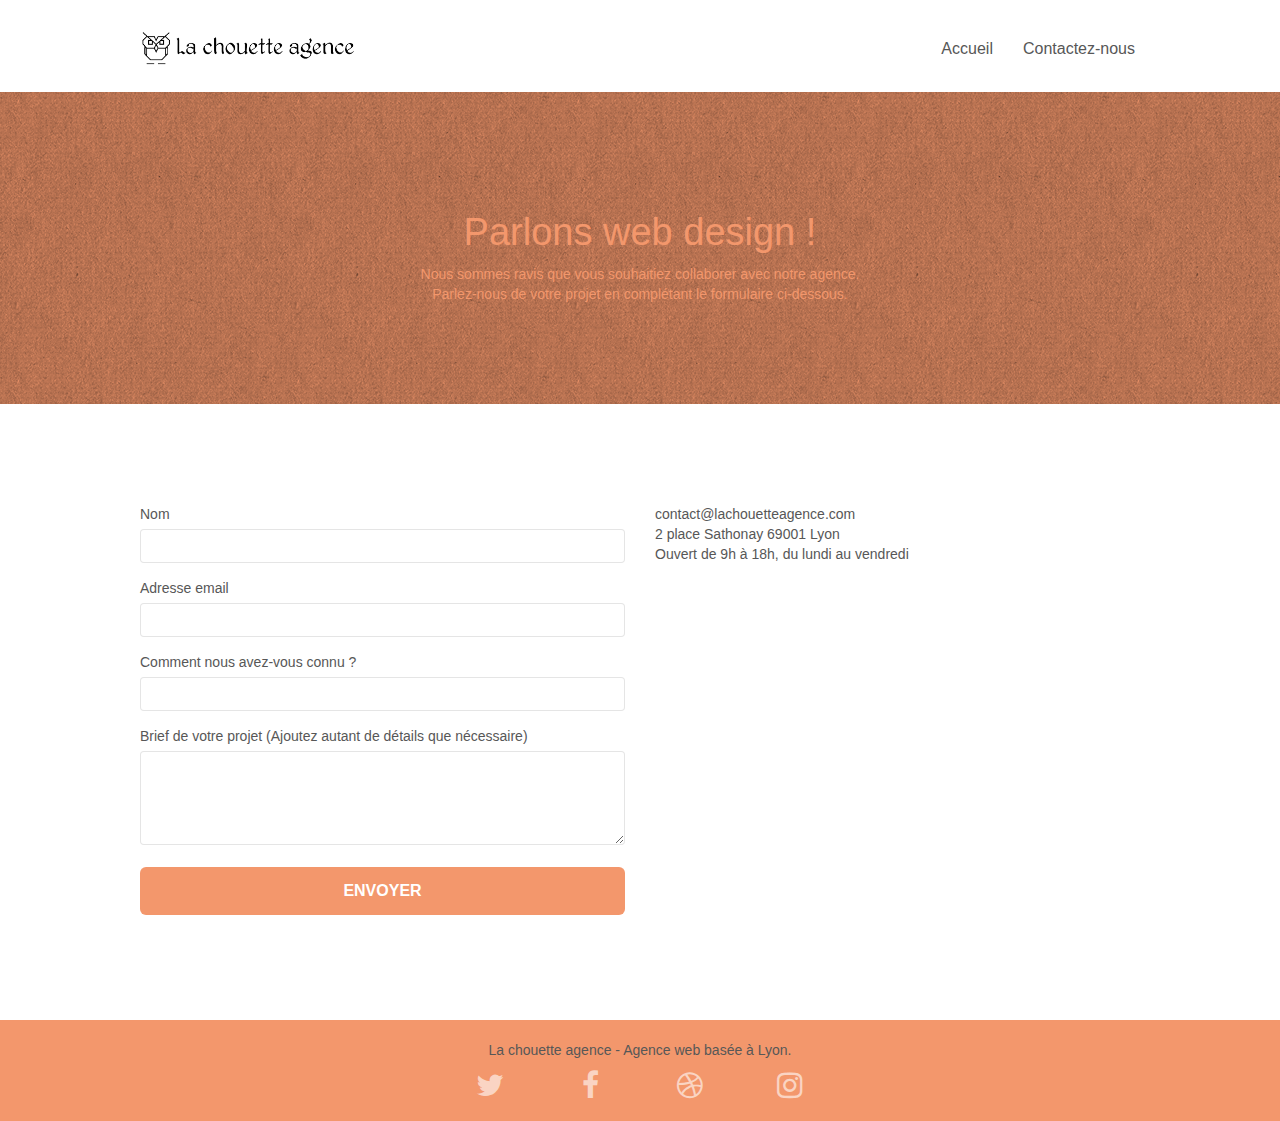
==== commit 971802e5: "add balise structurelle page contact et label pour formulaire" ====
--- a/contact.html
+++ b/contact.html
@@ -8,7 +8,7 @@
 		
 		<link rel="stylesheet" type="text/css" href="./css/bootstrap.css">
 		<link rel="stylesheet" type="text/css" href="style.css">
-		<link rel="stylesheet" type="text/css" href="./css/font-awesome.min.css">
+		<link rel="stylesheet" type="text/css" href="./css/font-awesome.css">
 		<link rel="stylesheet" type="text/css" href="./css/et-line.css">
 		
 		<script src="./js/jquery-2.1.0.js"></script>
@@ -55,7 +55,7 @@
 
 		<main>
 			<!-- bloc-6 -->
-			<div class="bloc bg-dots-bg bg-repeat bgc-atomic-tangerine d-bloc bloc-bg-texture texture-paper" id="bloc-6">
+			<aside class="bloc bg-dots-bg bg-repeat bgc-atomic-tangerine d-bloc bloc-bg-texture texture-paper" id="bloc-6">
 				<div class="container bloc-lg">
 					<div class="row">
 						<div class="col-sm-12">
@@ -69,35 +69,35 @@
 						</div>
 					</div>
 				</div>
-			</div>
+			</aside>
 			<!-- bloc-6 END -->
 
 			<!-- bloc-7 -->
-			<div class="bloc bgc-white l-bloc" id="bloc-7">
+			<section class="bloc bgc-white l-bloc" id="bloc-7">
 				<div class="container bloc-lg">
 					<div class="row">
 						<div class="col-sm-6">
 							<form id="form_1" novalidate aria-label="Contactez-nous en remplissant le formulaire ci-dessous">
 								<div class="form-group">
-									<label>
+									<label for="name">
 										Nom
 									</label>
 									<input id="name" class="form-control" required />
 								</div>
 								<div class="form-group">
-									<label>
+									<label for="email">
 										Adresse email
 									</label>
 									<input id="email" class="form-control" type="email" required />
 								</div>
 								<div class="form-group">
-									<label>
+									<label for="input_504">
 										Comment nous avez-vous connu ?
 									</label>
 									<input class="form-control" type="email" required id="input_504" />
 								</div>
 								<div class="form-group">
-									<label>
+									<label for="message">
 										Brief de votre projet (Ajoutez autant de détails que nécessaire)<br>
 									</label><textarea id="message" class="form-control" rows="4" cols="50" required></textarea>
 								</div> 
@@ -113,7 +113,7 @@
 						</div>
 					</div>
 				</div>
-			</div>
+			</section>
 			<!-- bloc-7 END -->
 		</main>
 
@@ -127,28 +127,28 @@
 			<div class="container bloc-sm">
 				<div class="row">
 					<div class="col-sm-12">
-						<p class="text-center white">
+						<p class="text-center">
 							La chouette agence - Agence web basée à Lyon.<br>
 						</p>
 						<div class="row row-no-gutters social">
 							<div class="col-sm-3">
 								<div class="text-center">
-									<a class="social" href="index.html"><span class="fa fa-twitter icon-md"></span></a>
+									<a class="social" href="index.html" aria-label="twitter"><span class="fa fa-twitter icon-md"></span></a>
 								</div>
 							</div>
 							<div class="col-sm-3">
 								<div class="text-center">
-									<a class="social" href="index.html"><span class="fa fa-facebook icon-md"></span></a>
+									<a class="social" href="index.html" aria-label="facebook"><span class="fa fa-facebook icon-md"></span></a>
 								</div>
 							</div>
 							<div class="col-sm-3">
 								<div class="text-center">
-									<a class="social" href="index.html"><span class="fa fa-dribbble icon-md"></span></a>
+									<a class="social" href="index.html" aria-label="dribble"><span class="fa fa-dribbble icon-md"></span></a>
 								</div>
 							</div>
 							<div class="col-sm-3">
 								<div class="text-center">
-									<a class="social" href="index.html"><span class="fa fa-instagram icon-md"></span></a>
+									<a class="social" href="index.html" aria-label="instagram"><span class="fa fa-instagram icon-md"></span></a>
 								</div>
 							</div>
 						</div>
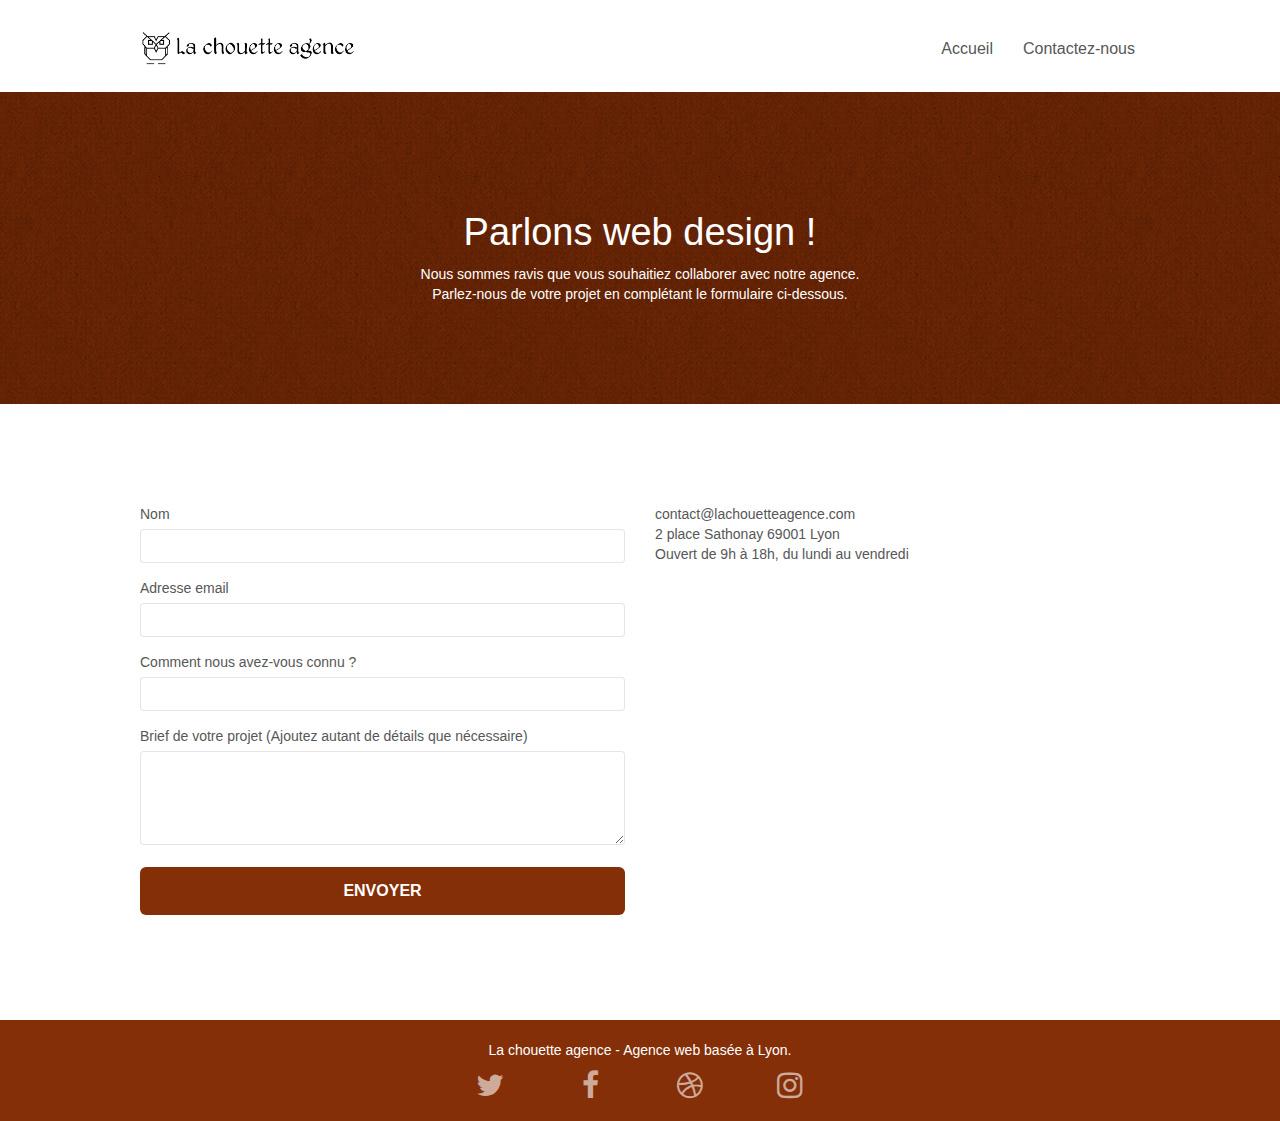
==== commit a04ce808: "add couleur contraste" ====
--- a/contact.html
+++ b/contact.html
@@ -127,8 +127,8 @@
 			<div class="container bloc-sm">
 				<div class="row">
 					<div class="col-sm-12">
-						<p class="text-center">
-							La chouette agence - Agence web basée à Lyon.<br>
+						<p class="text-center white">
+							La chouette agence - Agence web basée à Lyon.
 						</p>
 						<div class="row row-no-gutters social">
 							<div class="col-sm-3">
--- a/style.css
+++ b/style.css
@@ -773,15 +773,15 @@
 }
 
 .bgc-atomic-tangerine {
-    background-color: #F3976C;
+    background-color: #842f07;
 }
 
 .tc-white {
-    color: #F3976C!important;
+    color: #FFF!important;
 }
 
 .btn-atomic-tangerine {
-    background: #F3976C;
+    background: #842f07;
     color: #FFFFFF!important;
 }
 
@@ -803,7 +803,7 @@
 }
 
 .ltc-atomic-tangerine:hover {
-    color: #c27956!important;
+    color: #c27956 !important;
 }
 
 .icon-dark-slate-blue {
